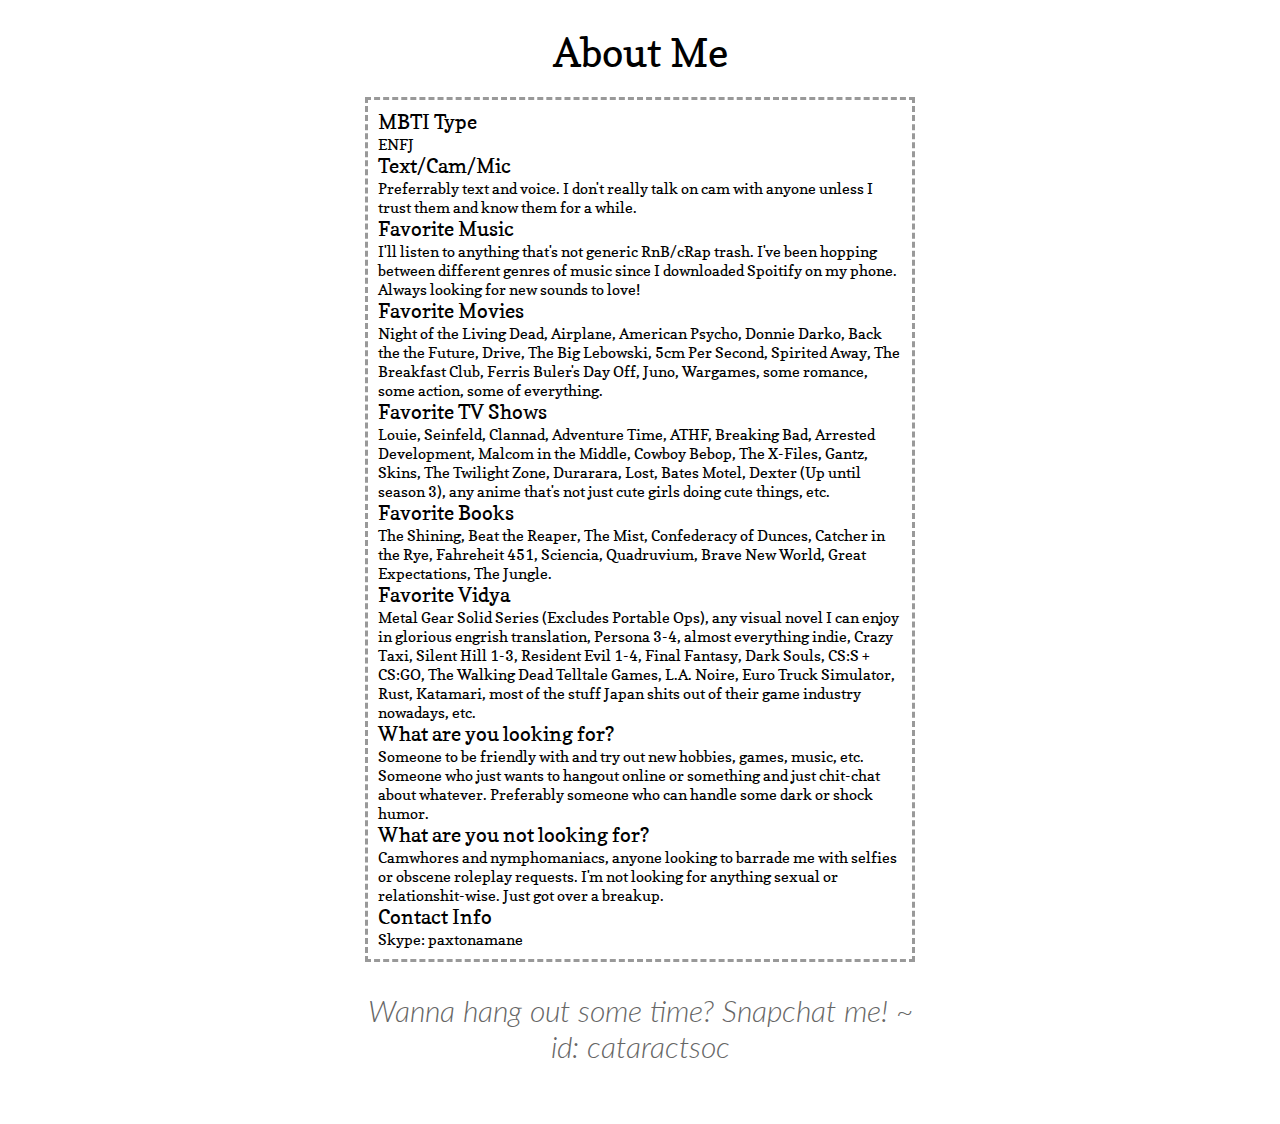
==== index.html @ 8c9eb056 "header change" ====
<!doctype html>
<html>
    <head>
    <meta charset="utf-8">
    <meta http-equiv="X-UA-Compatible" content="chrome=1">
    <link rel="stylesheet" href="stylesheets/styles.css">
    <title>Nice To Meet You!</title>
    <!--[if lt IE 9]>
      <script src="//html5shiv.googlecode.com/svn/trunk/html5.js"></script>
    <![endif]-->
    </head>
    <body>
    <header>
    	About Me
    </header>

    <div id="content">
    <qr>MBTI Type</qr><br>
    ENFJ<br>
    <qr>Text/Cam/Mic</qr><br>
    Preferrably text and voice. I don't really talk on cam with anyone unless I trust them and know them for a while.<br>
    <qr>Favorite Music</qr><br>
    I'll listen to anything that's not generic RnB/cRap trash. I've been hopping between different genres of music since I downloaded Spoitify on my phone. Always looking for new sounds to love!<br>
    <qr>Favorite Movies</qr><br>
    Night of the Living Dead, Airplane, American Psycho, Donnie Darko, Back the the Future, Drive, The Big Lebowski, 5cm Per Second, Spirited Away, The Breakfast Club, Ferris Buler's Day Off, Juno, Wargames, some romance, some action, some of everything.<br>
    <qr>Favorite TV Shows</qr><br>
    Louie, Seinfeld, Clannad, Adventure Time, ATHF, Breaking Bad, Arrested Development, Malcom in the Middle, Cowboy Bebop, The X-Files, Gantz, Skins, The Twilight Zone, Durarara, Lost, Bates Motel, Dexter (Up until season 3), any anime that's not just cute girls doing cute things, etc. <br>
    <qr>Favorite Books</qr><br>
    The Shining, Beat the Reaper, The Mist, Confederacy of Dunces, Catcher in the Rye, Fahreheit 451, Sciencia, Quadruvium, Brave New World, Great Expectations, The Jungle.<br>
    <qr>Favorite Vidya</qr><br>
    Metal Gear Solid Series (Excludes Portable Ops), any visual novel I can  enjoy in glorious engrish translation, Persona 3-4, almost everything indie, Crazy Taxi, Silent Hill 1-3, Resident Evil 1-4, Final Fantasy, Dark Souls, CS:S + CS:GO, The Walking Dead Telltale Games, L.A. Noire, Euro Truck Simulator, Rust, Katamari, most of the stuff Japan shits out of their game industry nowadays, etc.<br>
    <qr>What are you looking for?</qr><br>
    Someone to be friendly with and try out new hobbies, games, music, etc. Someone who just wants to hangout online or something and just chit-chat about whatever. Preferably someone who can handle some dark or shock humor.<br>
    <qr>What are you not looking for?</qr><br>
    Camwhores and nymphomaniacs, anyone looking to barrade me with selfies or obscene roleplay requests. I'm not looking for anything sexual or relationshit-wise. Just got over a breakup.<br>
    <qr>Contact Info</qr><br>
    Skype: paxtonamane
    </div>
    </form>
    <script src="javascripts/scale.fix.js"></script>
    </div>

    <footer>
    	Wanna hang out some time? Snapchat me! ~<br> id: cataractsoc
    </footer>
    </body>
</html>
---- stylesheets/styles.css ----
@import url(http://fonts.googleapis.com/css?family=Copse);
@import url(http://fonts.googleapis.com/css?family=Lato:300,400,700,300italic,900italic);

#content {
	border: #999 dashed 3px;
	padding: 10px;
}

body, img {
	font-family: "Copse", Lato, Georgia, "Times New Roman", Times, serif;
	font-size: 15px;
	padding: 0px;
	margin-left: auto;
	margin-right: auto;
	width: 550px;
}

qr {
	font-size: 20px;
}

header {
	padding-top: 20px;
	padding-bottom: 20px;
	text-align: center;
	font-size: 40px;
}

footer {
	margin-top: 30px;
	margin-bottom: 60px;
	font-family: Lato;
	font-style: italic;
	font-size: 30px;
	font-weight: 300;
	color: #666;
	text-align: center;
}

ul {
	list-style-type:none;
	
}

@media print, screen and (min-width: px) {
}

@media print, screen and (min-width: px) {
}

@media print, screen and (min-width: px) {
}

@media print {
}
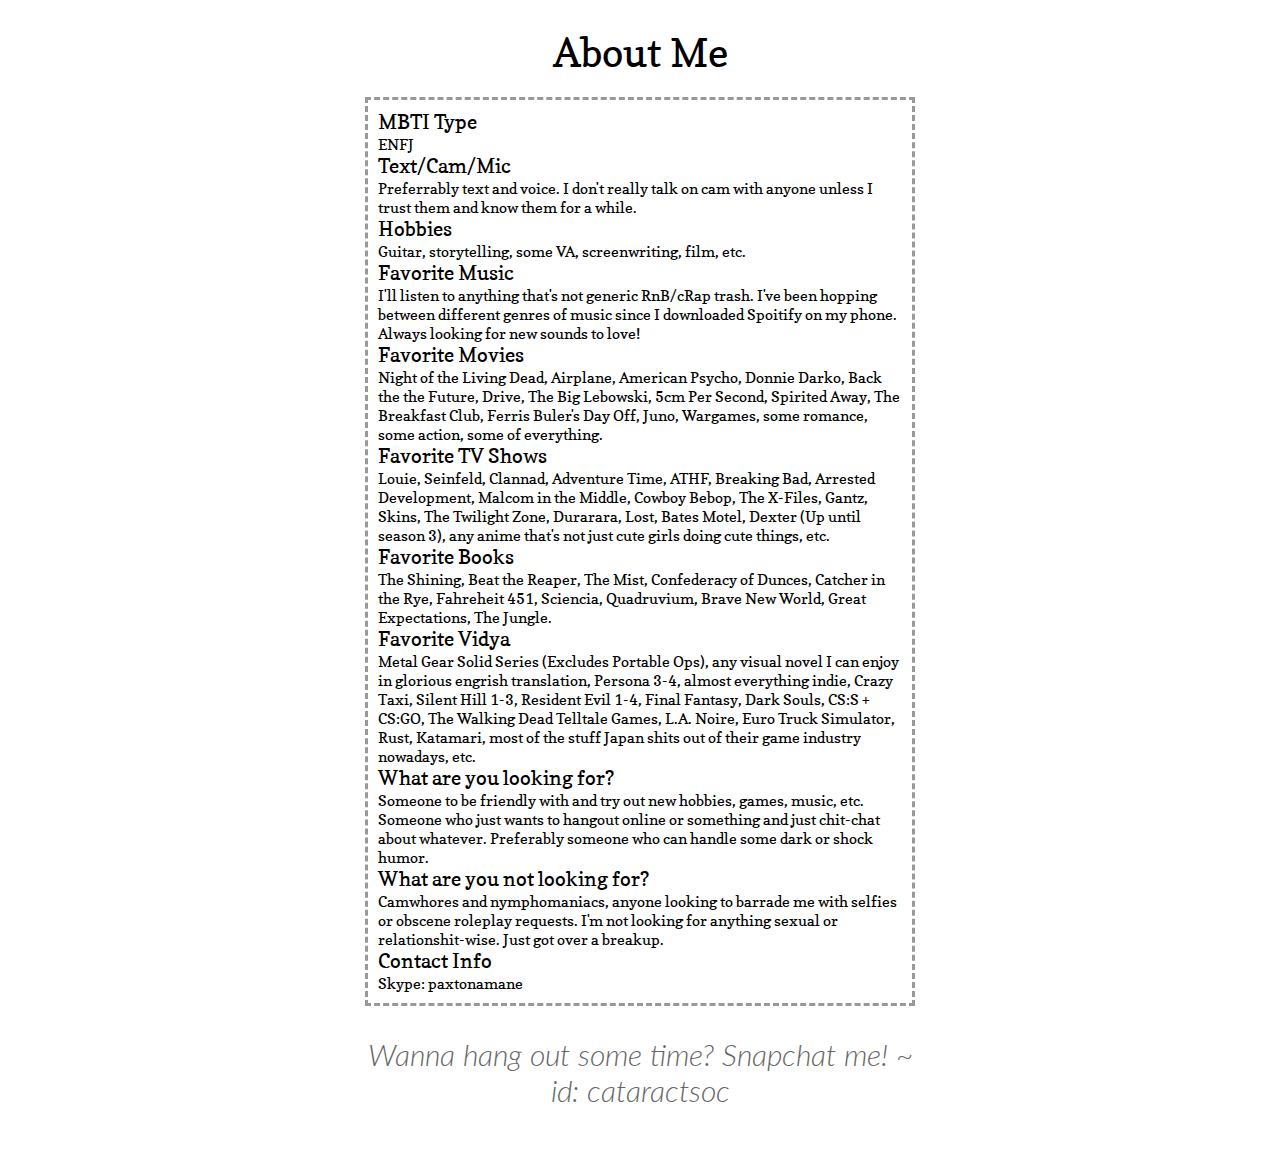
==== commit 0966f0b1: "added hobbies" ====
--- a/index.html
+++ b/index.html
@@ -19,6 +19,8 @@
     ENFJ<br>
     <qr>Text/Cam/Mic</qr><br>
     Preferrably text and voice. I don't really talk on cam with anyone unless I trust them and know them for a while.<br>
+    <qr>Hobbies</qr><br>
+    Guitar, storytelling, some VA, screenwriting, film, etc.<br>
     <qr>Favorite Music</qr><br>
     I'll listen to anything that's not generic RnB/cRap trash. I've been hopping between different genres of music since I downloaded Spoitify on my phone. Always looking for new sounds to love!<br>
     <qr>Favorite Movies</qr><br>
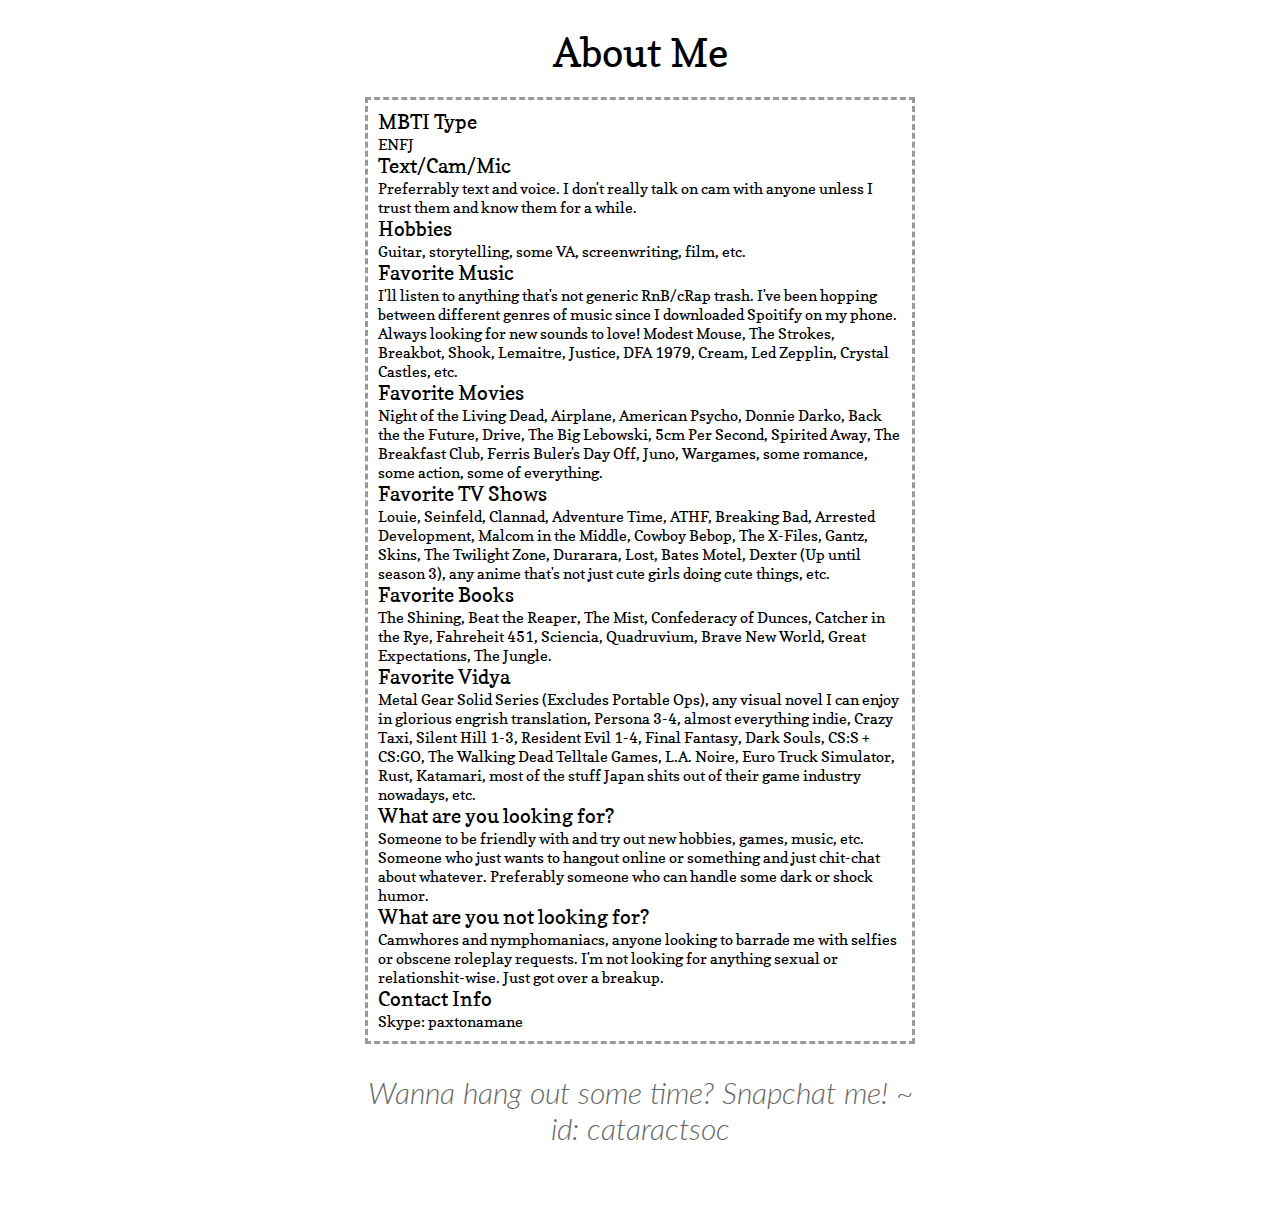
==== commit aa870361: "added more bands" ====
--- a/index.html
+++ b/index.html
@@ -22,7 +22,7 @@
     <qr>Hobbies</qr><br>
     Guitar, storytelling, some VA, screenwriting, film, etc.<br>
     <qr>Favorite Music</qr><br>
-    I'll listen to anything that's not generic RnB/cRap trash. I've been hopping between different genres of music since I downloaded Spoitify on my phone. Always looking for new sounds to love!<br>
+    I'll listen to anything that's not generic RnB/cRap trash. I've been hopping between different genres of music since I downloaded Spoitify on my phone. Always looking for new sounds to love! Modest Mouse, The Strokes, Breakbot, Shook, Lemaitre, Justice, DFA 1979, Cream, Led Zepplin, Crystal Castles, etc.<br>
     <qr>Favorite Movies</qr><br>
     Night of the Living Dead, Airplane, American Psycho, Donnie Darko, Back the the Future, Drive, The Big Lebowski, 5cm Per Second, Spirited Away, The Breakfast Club, Ferris Buler's Day Off, Juno, Wargames, some romance, some action, some of everything.<br>
     <qr>Favorite TV Shows</qr><br>
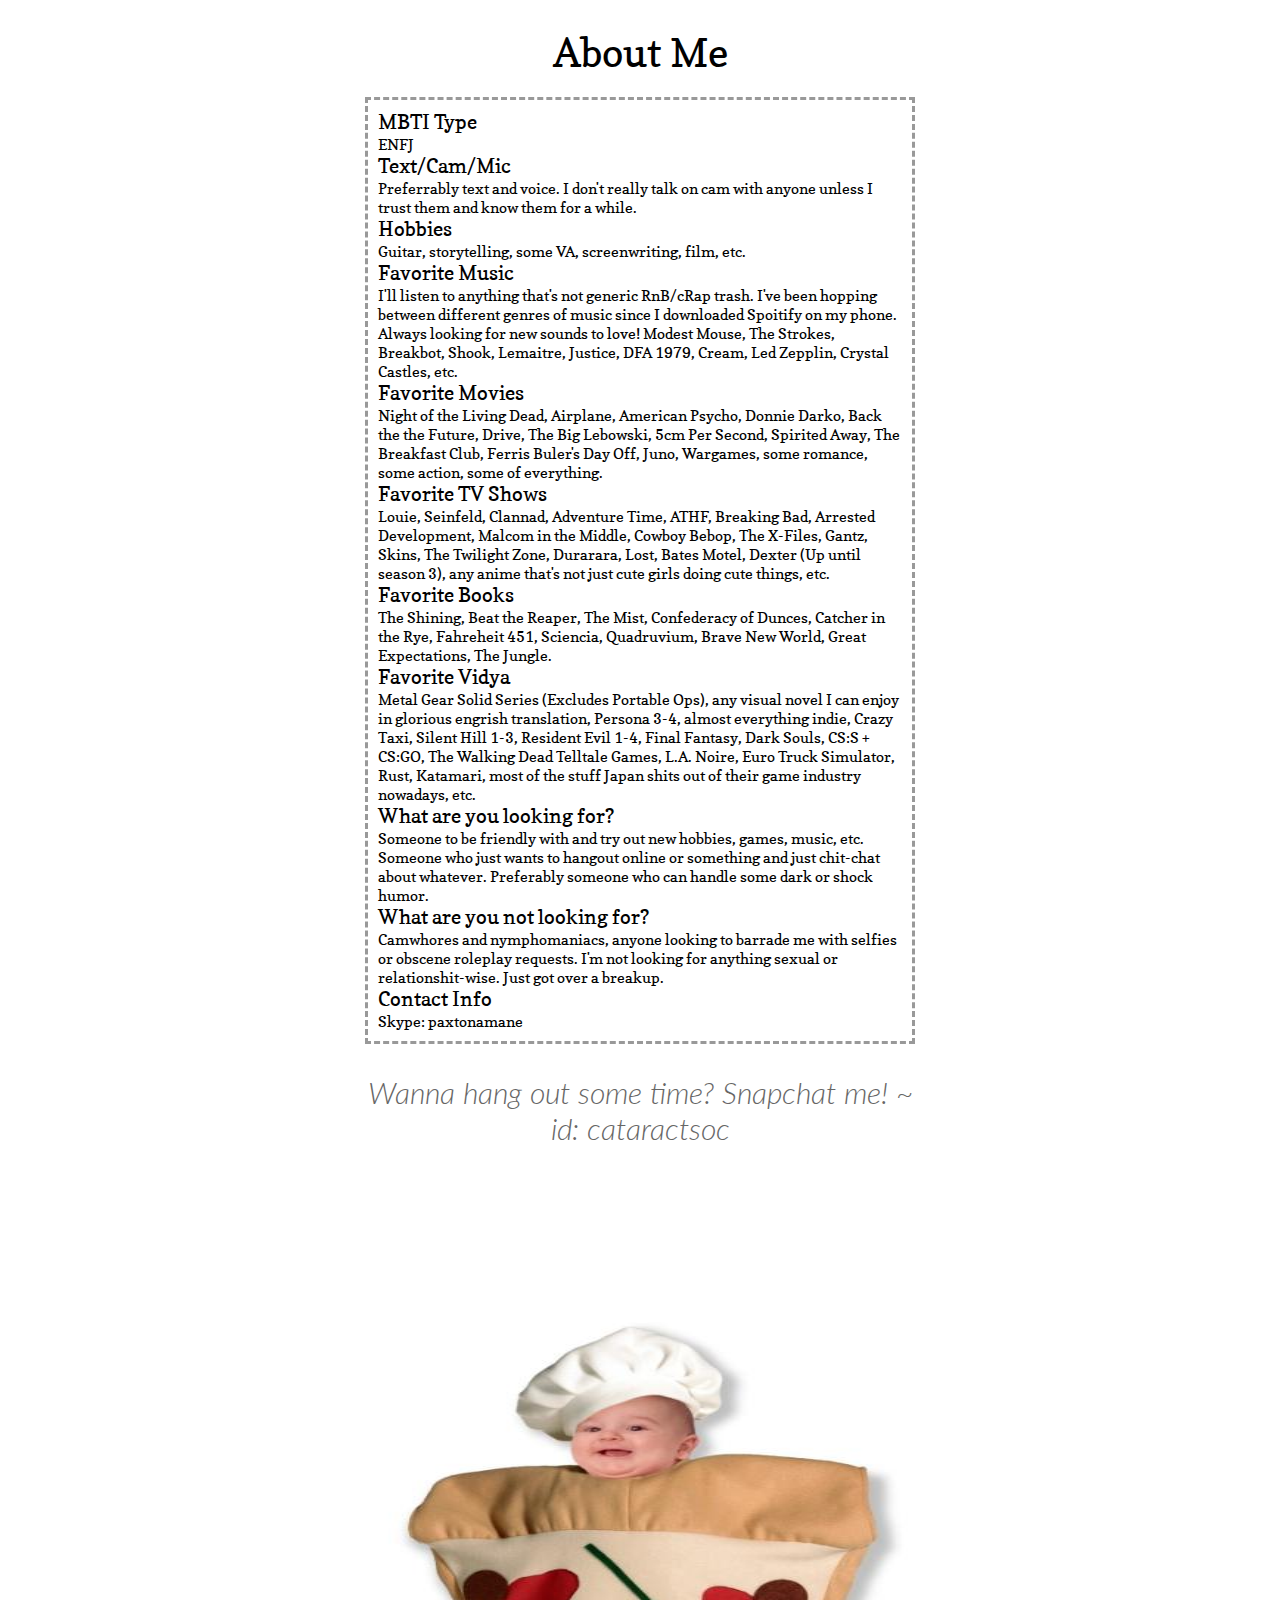
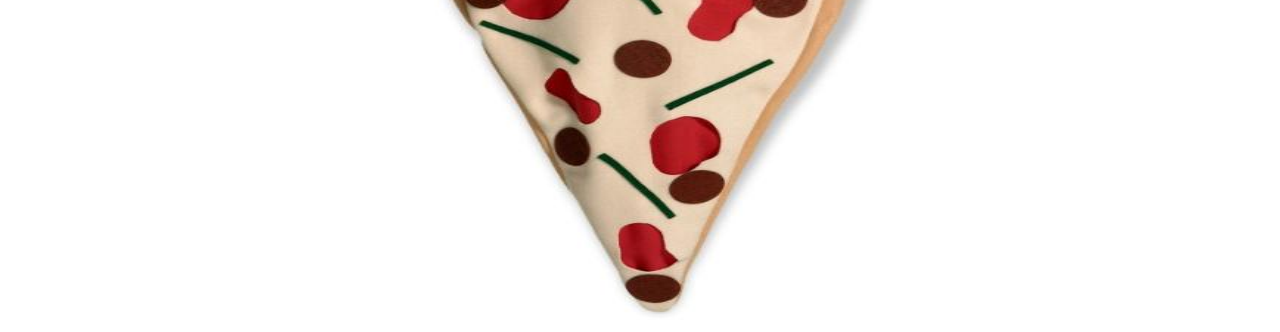
==== commit c5aee15a: "added pizzaboy" ====
--- a/index.html
+++ b/index.html
@@ -45,5 +45,7 @@
     <footer>
     	Wanna hang out some time? Snapchat me! ~<br> id: cataractsoc
     </footer>
+    <br><br><br><br><br><br>
+	<img src="images/pizza.jpg" width="373" height="600">
     </body>
 </html>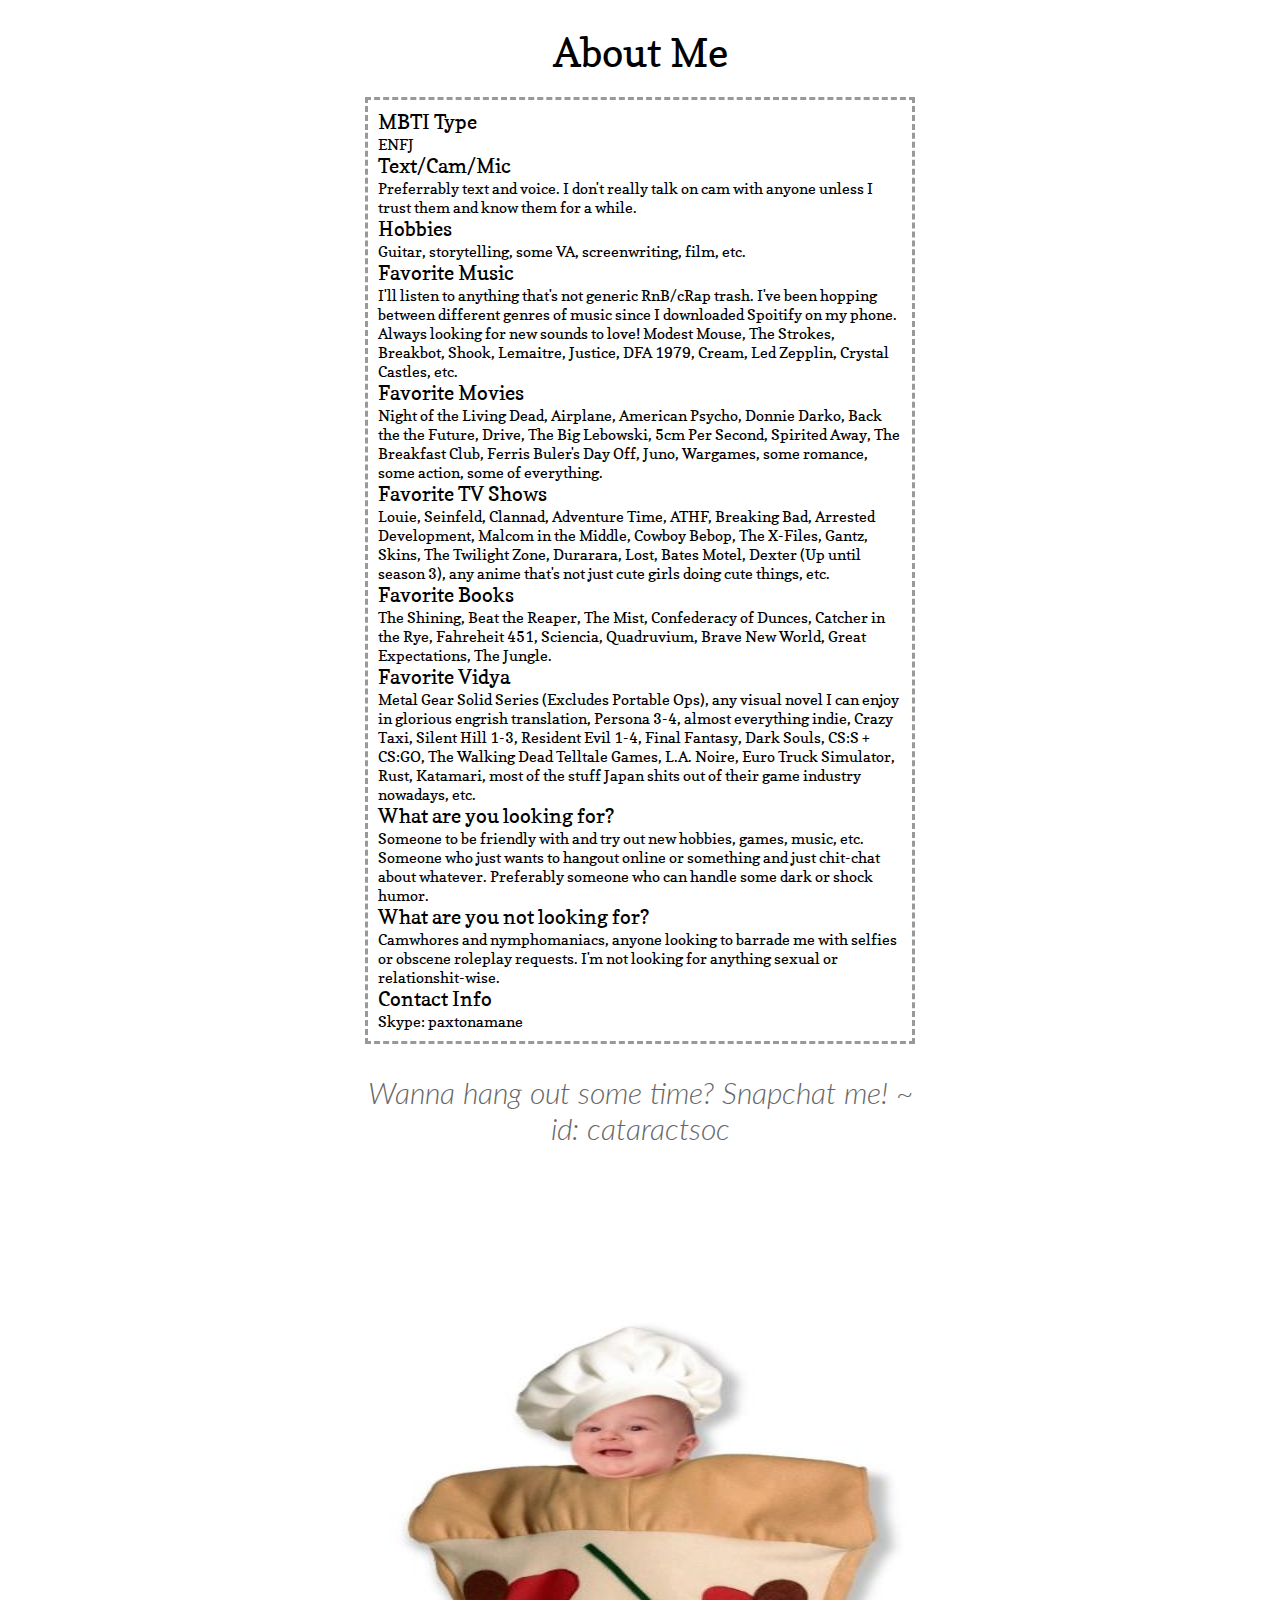
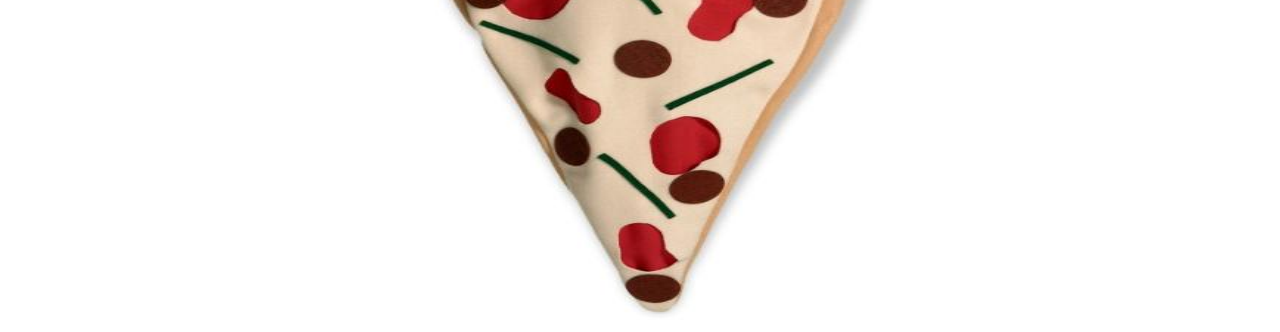
==== commit 9ed1bf6f: "edit" ====
--- a/index.html
+++ b/index.html
@@ -34,7 +34,7 @@
     <qr>What are you looking for?</qr><br>
     Someone to be friendly with and try out new hobbies, games, music, etc. Someone who just wants to hangout online or something and just chit-chat about whatever. Preferably someone who can handle some dark or shock humor.<br>
     <qr>What are you not looking for?</qr><br>
-    Camwhores and nymphomaniacs, anyone looking to barrade me with selfies or obscene roleplay requests. I'm not looking for anything sexual or relationshit-wise. Just got over a breakup.<br>
+    Camwhores and nymphomaniacs, anyone looking to barrade me with selfies or obscene roleplay requests. I'm not looking for anything sexual or relationshit-wise.<br>
     <qr>Contact Info</qr><br>
     Skype: paxtonamane
     </div>
@@ -48,4 +48,4 @@
     <br><br><br><br><br><br>
 	<img src="images/pizza.jpg" width="373" height="600">
     </body>
-</html>+</html>
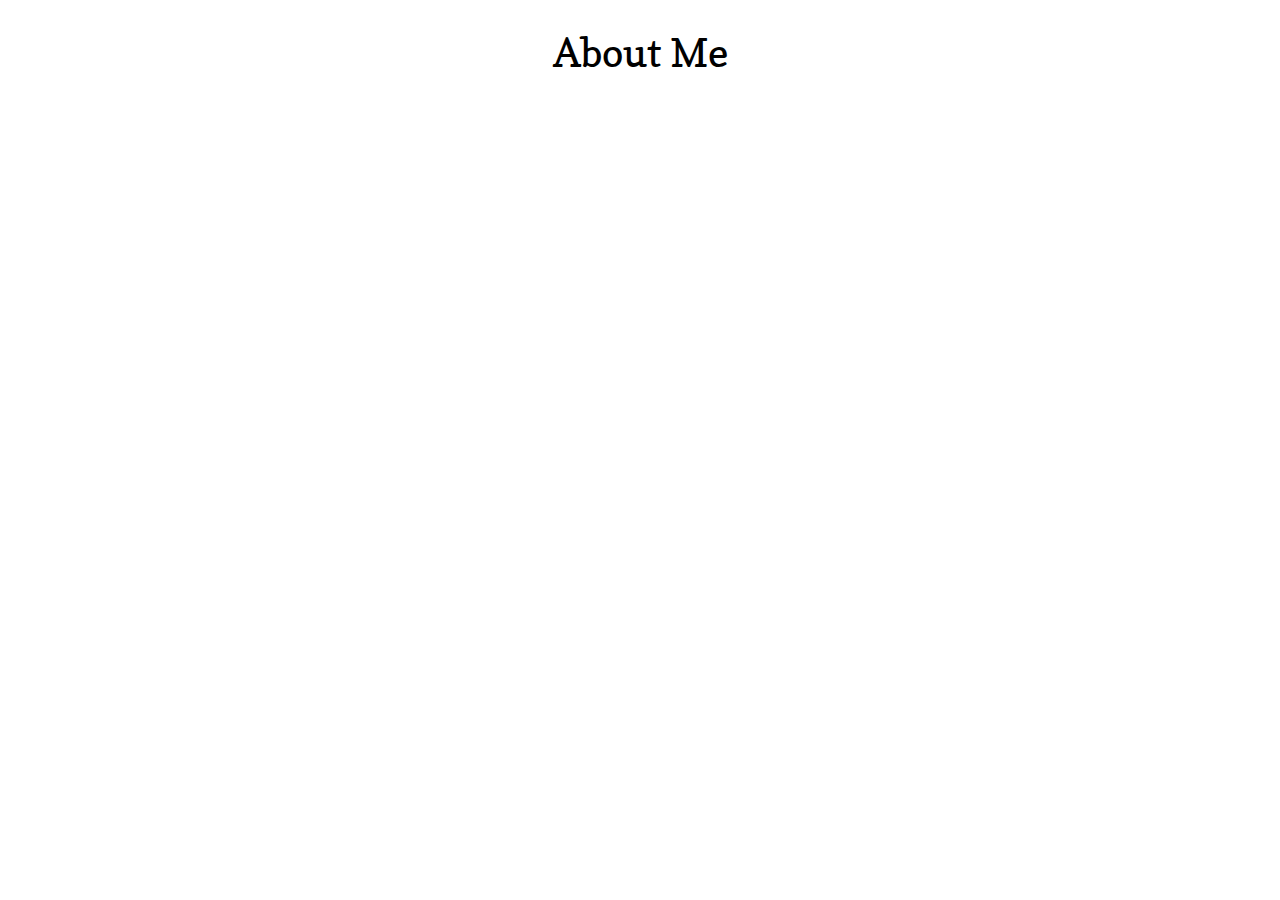
==== commit 97ad7399: "Update index.html" ====
--- a/index.html
+++ b/index.html
@@ -13,6 +13,10 @@
     <header>
     	About Me
     </header>
+<!--
+
+IF YOU'RE READING THIS, YOU'VE STUMBLED UPON A CRINGY PROFILE SITE I MADE TO MEET PEOPLE ON 4CHAN WHEN I WAS IN HIGH SCHOOL.
+YOU CAN HURT ME, YOU CAN KILL ME, BUT ONLY GOD CAN JUDGE ME.
 
     <div id="content">
     <qr>MBTI Type</qr><br>
@@ -49,3 +53,4 @@
 	<img src="images/pizza.jpg" width="373" height="600">
     </body>
 </html>
+-->
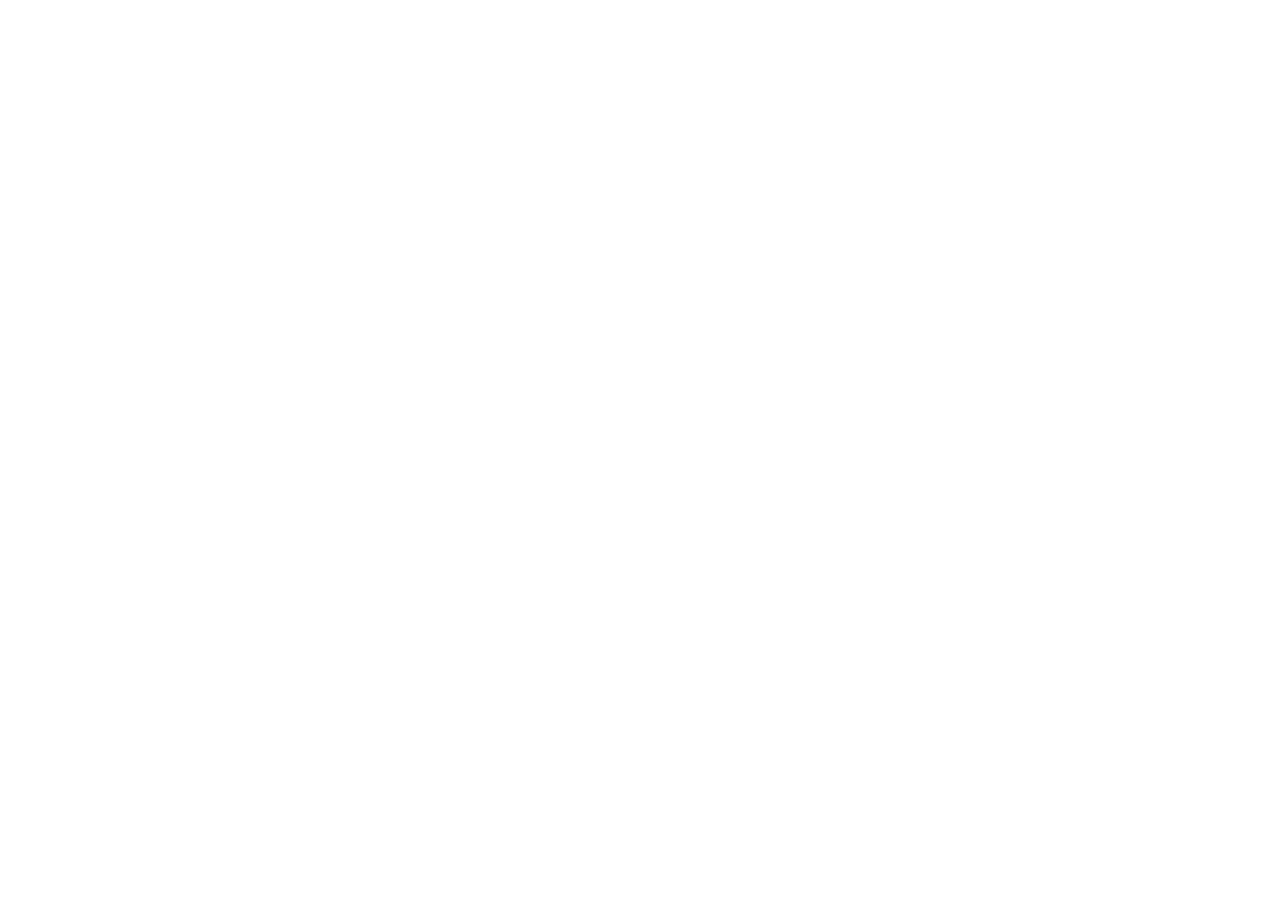
==== commit 52e30998: "Update index.html" ====
--- a/index.html
+++ b/index.html
@@ -5,6 +5,9 @@
     <meta http-equiv="X-UA-Compatible" content="chrome=1">
     <link rel="stylesheet" href="stylesheets/styles.css">
     <title>Nice To Meet You!</title>
+
+    <script>alert("IF YOU'RE READING THIS, YOU'VE STUMBLED UPON A CRINGY PROFILE SITE I MADE TO MEET PEOPLE ON 4CHAN WHEN I WAS IN HIGH SCHOOL. \r YOU CAN HURT ME, YOU CAN KILL ME, BUT ONLY GOD CAN JUDGE ME.");
+
     <!--[if lt IE 9]>
       <script src="//html5shiv.googlecode.com/svn/trunk/html5.js"></script>
     <![endif]-->
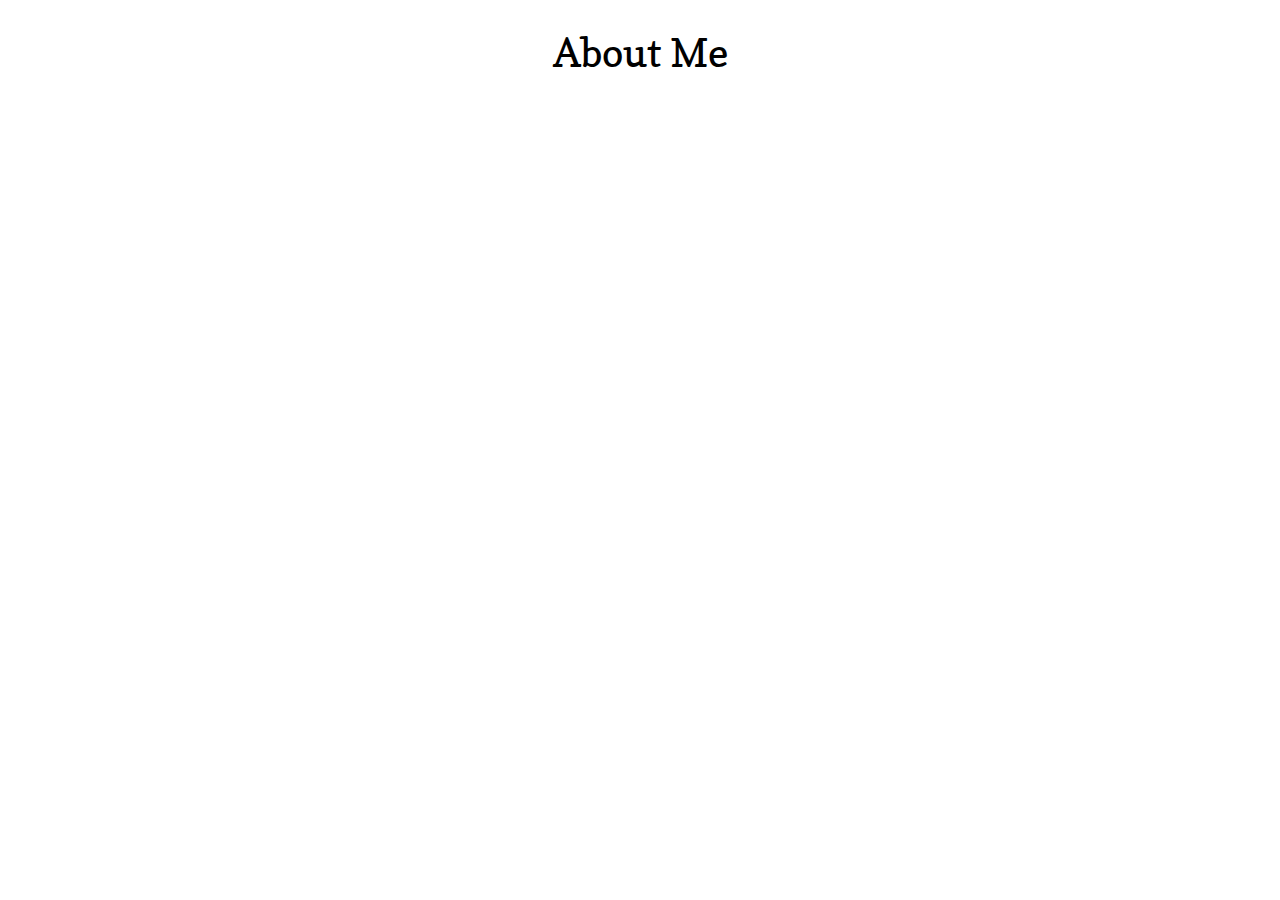
==== commit f38fafc3: "Update index.html" ====
--- a/index.html
+++ b/index.html
@@ -6,7 +6,7 @@
     <link rel="stylesheet" href="stylesheets/styles.css">
     <title>Nice To Meet You!</title>
 
-    <script>alert("IF YOU'RE READING THIS, YOU'VE STUMBLED UPON A CRINGY PROFILE SITE I MADE TO MEET PEOPLE ON 4CHAN WHEN I WAS IN HIGH SCHOOL. \r YOU CAN HURT ME, YOU CAN KILL ME, BUT ONLY GOD CAN JUDGE ME.");
+    <script>alert("IF YOU'RE READING THIS, YOU'VE STUMBLED UPON A CRINGY PROFILE SITE I MADE TO MEET PEOPLE ON 4CHAN WHEN I WAS IN HIGH SCHOOL. \r YOU CAN HURT ME, YOU CAN KILL ME, BUT ONLY GOD CAN JUDGE ME.");</script>
 
     <!--[if lt IE 9]>
       <script src="//html5shiv.googlecode.com/svn/trunk/html5.js"></script>
